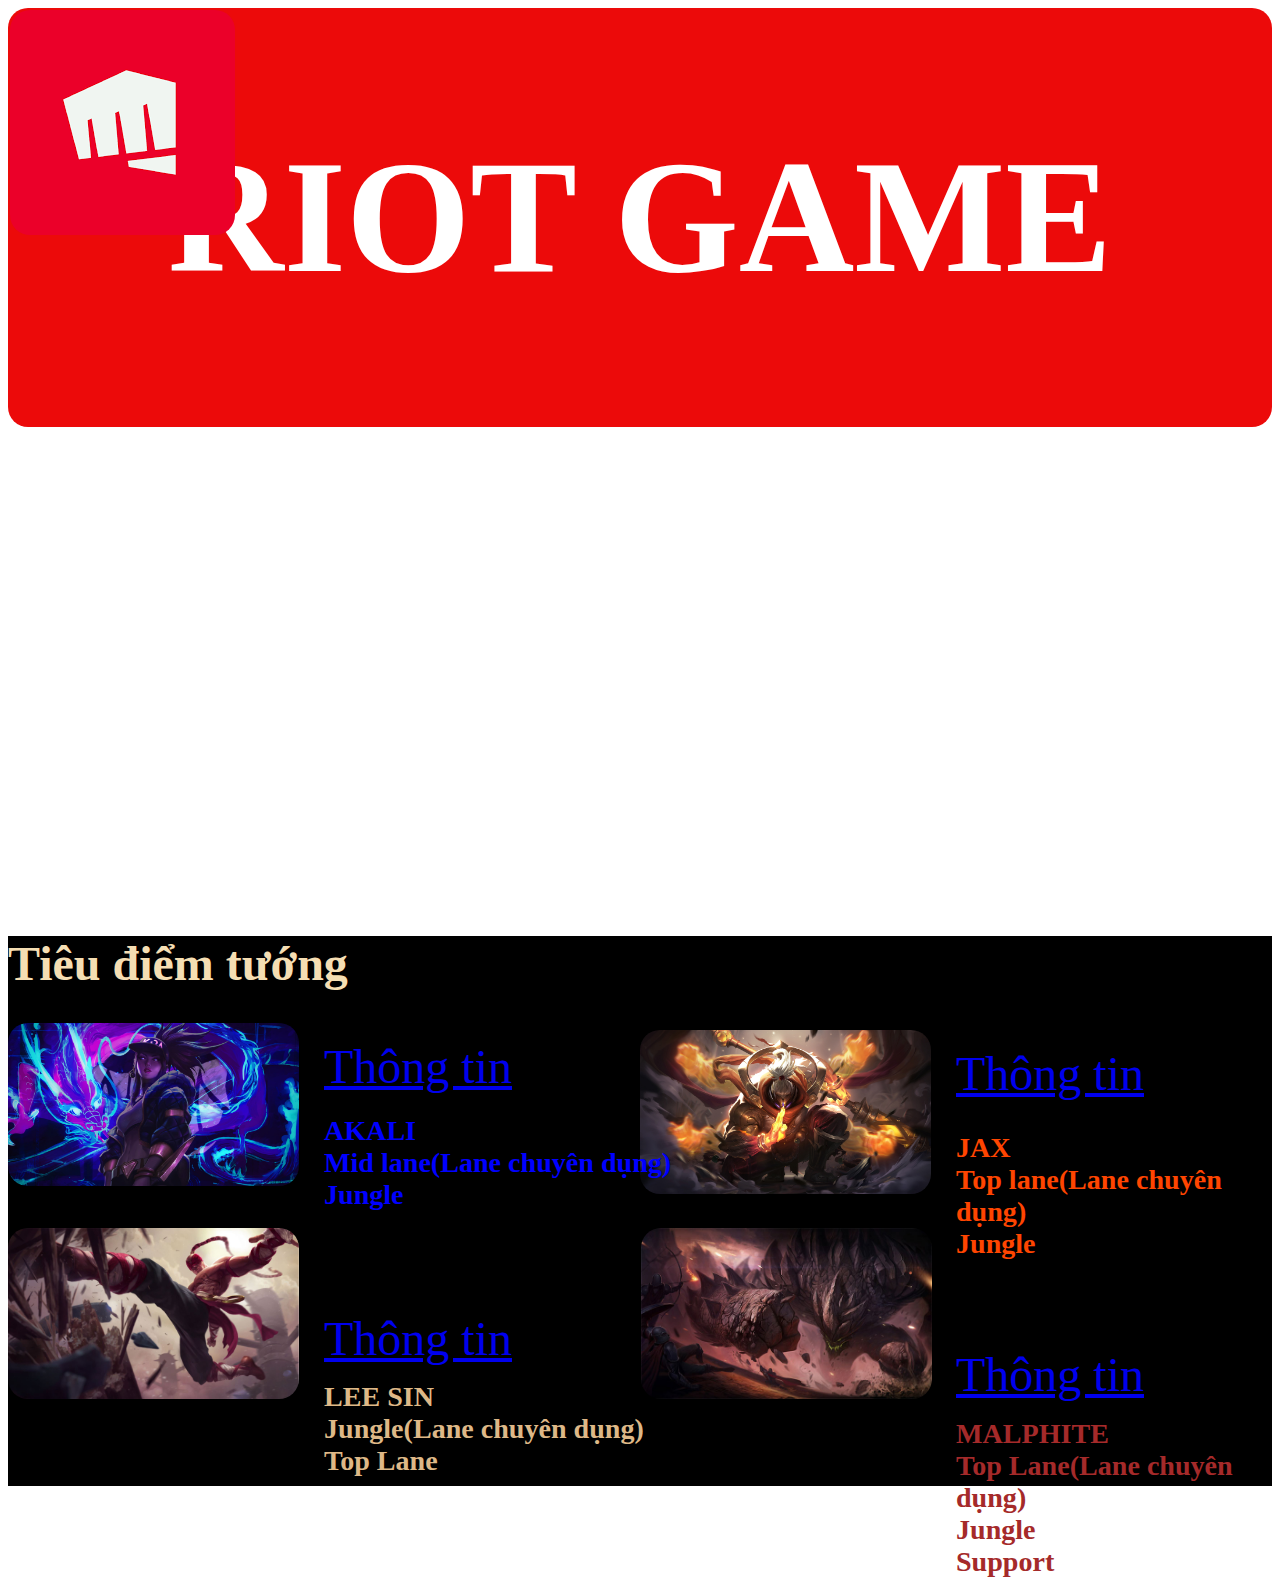
==== trangchu.html @ c3fb004c "Loadd" ====
<!DOCTYPE html>
<html lang="en">
<head>
    <meta charset="UTF-8">
    <meta name="viewport" content="width=device-width, initial-scale=1.0">
    <title>Trang chủ</title>
</head>
<body>
    <link rel="stylesheet" href="./tc.css">
    <div class="tieude">
        <img src="./image/images.png" alt="" class="logo">
        <H1>RIOT GAME</H1>
</div>
    <div class="video">
    <iframe width="100%" height="500px" src="https://www.youtube.com/embed/31_a9vGLHxs?autoplay=1&mute=1&loop=1&playlist=31_a9vGLHxs"
     frameborder="0" allow="autoplay; encrypted-media" allowfullscreen></iframe>
    </div>
    <div class="bgr">
        <h1 class="tieudiem">Tiêu điểm tướng</h1>
        <img src="./image/1-10.jpg" alt="" class="tuong">
        <div class="akali"><a href="https://www.leagueoflegends.com/vi-vn/champions/akali/">Thông tin</a></div>
        <img src="./image/11.jpg" alt="" class="tuong1">
        <div class="jax"><a href="https://www.leagueoflegends.com/vi-vn/champions/jax/">Thông tin</a></div>
        <img src="./image/1-Lee-Sin-lien-minh-huyen-thoai-tuong-nao-manh-nhat.jpg" alt="" class="tuong2">
        <img src="./image/LOL-TuongNewbie-1.jpg" alt="" class="tuong3">
        <div class="akali1">
        <h3>AKALI<br>
            Mid lane(Lane chuyên dụng)<br>
            Jungle</h3>
    </div>
    <div class="jax1">
        <h3>JAX<br>
            Top lane(Lane chuyên dụng)<br>
            Jungle</h3>
    </div>
    <div class="leesin"><a href="https://www.leagueoflegends.com/vi-vn/champions/leesin/">Thông tin</a></div>
    <div class="leesin1">
        <h3>LEE SIN<br>
            Jungle(Lane chuyên dụng)<br>
            Top Lane</h3>
    </div>
    <div class="malphite"><a href="https://www.leagueoflegends.com/vi-vn/champions/malphite/">Thông tin</a></div>
    <div class="malphite1">
        <h3>MALPHITE<br>
            Top Lane(Lane chuyên dụng)<br>
            Jungle<br>
            Support
        </h3>
    </div>
    </div>
</body>
</html>
---- tc.css ----
.video{
    display: flex;
    position: relative;
    margin-top: 0.1%;
}
.logo{
    position: absolute;
    margin: 0;
    padding: 0;
    top: 10px;
    left: 10px;
    border-radius: 20px;
}
.tieude{
    text-align: center;
    font-size: 5rem;
    background-color:rgb(236, 10, 10);
    padding: 10px;
    border-radius: 20px;
    color: white;
}
.tieudiem{
    font-size: 3rem;
    color: wheat;
}
.bgr{
    background-color: black;
    margin-top: -2%;
    height: 550px;
}
.tuong{
    width: 23%;
    max-width: 23%;
    border-radius: 20px;
}
.tuong1{
    width: 23%;
    max-width: 23%;
    border-radius: 20px;
    margin-left: 50%;
    margin-top: -5%;
}
.tuong2{
    width: 23%;
    max-width: 23%;
    border-radius: 20px;
    margin-top: 10%;
}
.tuong3{
    width: 23%;
    max-width: 23%;
    border-radius: 20px;
    margin-left: 26.8%;
}
.akali{
    font-size: 3rem;
    margin-left: 25%;
    margin-top: -12%;
}
.akali1{
    font-size: 1.5rem;
    margin-left: 25%;
    color: blue;
    margin-top: -25%;
}
.jax{
    font-size: 3rem;
    margin-left: 75%;
    margin-top: -12%;
}
.jax1{
    font-size: 1.5rem;
    margin-left: 75%;
    color: orangered;
    margin-top: -8.5%;
}
.leesin{
    font-size: 3rem;
    margin-left: 25%;
    margin-top: 4%;
}
.leesin1{
    font-size: 1.5rem;
    margin-left: 25%;
    margin-top: -1%;
    color: burlywood;
}
.malphite{
    font-size: 3rem;
    margin-left: 75%;
    margin-top: -12.5%;
}
.malphite1{
    font-size: 1.5rem;
    margin-left: 75%;
    margin-top: -1%;
    color: brown;
}
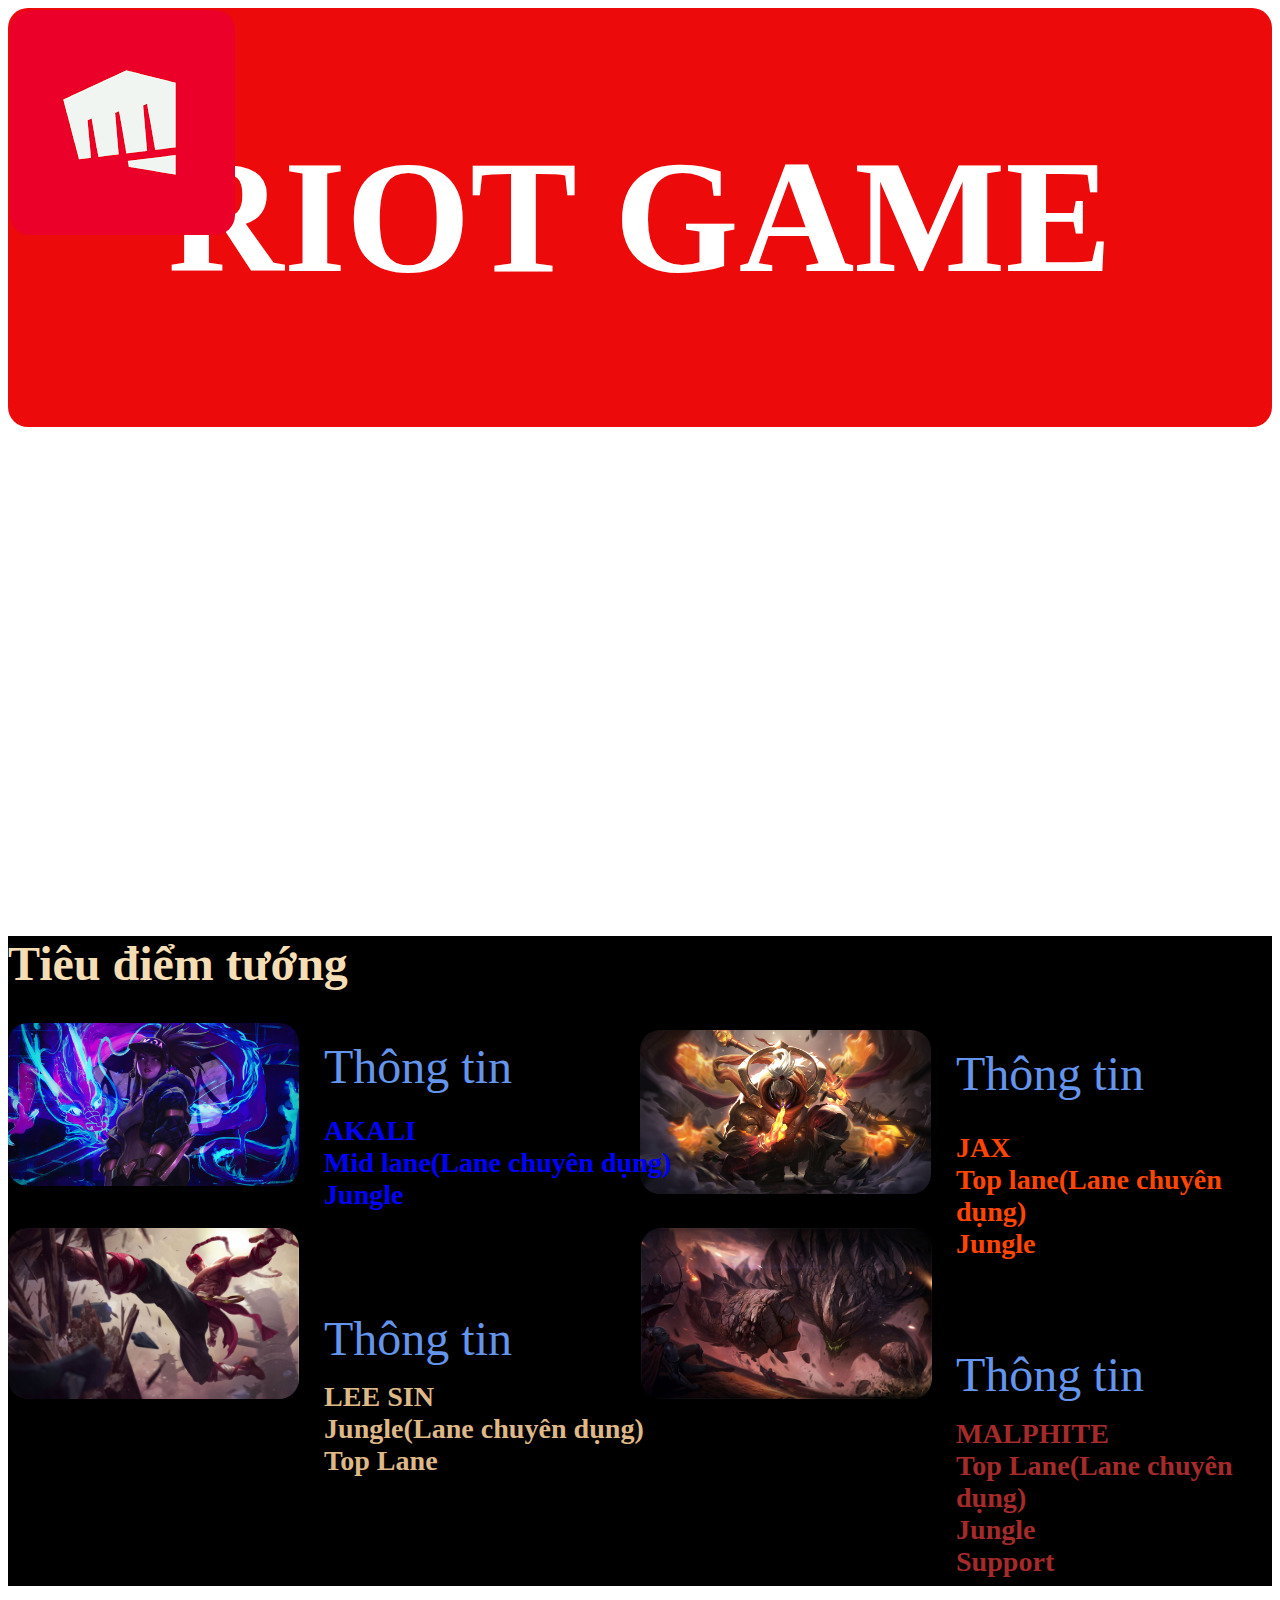
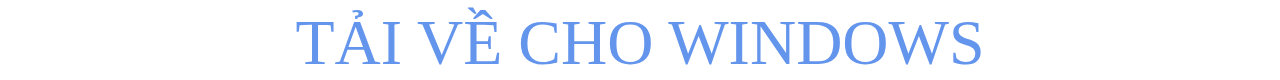
==== commit df5ccafa: "upload" ====
--- a/trangchu.html
+++ b/trangchu.html
@@ -18,9 +18,9 @@
     <div class="bgr">
         <h1 class="tieudiem">Tiêu điểm tướng</h1>
         <img src="./image/1-10.jpg" alt="" class="tuong">
-        <div class="akali"><a href="https://www.leagueoflegends.com/vi-vn/champions/akali/">Thông tin</a></div>
+        <div class="akali"><a href="https://www.leagueoflegends.com/vi-vn/champions/akali/" class="xoa">Thông tin</a></div>
         <img src="./image/11.jpg" alt="" class="tuong1">
-        <div class="jax"><a href="https://www.leagueoflegends.com/vi-vn/champions/jax/">Thông tin</a></div>
+        <div class="jax"><a href="https://www.leagueoflegends.com/vi-vn/champions/jax/" class="xoa">Thông tin</a></div>
         <img src="./image/1-Lee-Sin-lien-minh-huyen-thoai-tuong-nao-manh-nhat.jpg" alt="" class="tuong2">
         <img src="./image/LOL-TuongNewbie-1.jpg" alt="" class="tuong3">
         <div class="akali1">
@@ -33,13 +33,13 @@
             Top lane(Lane chuyên dụng)<br>
             Jungle</h3>
     </div>
-    <div class="leesin"><a href="https://www.leagueoflegends.com/vi-vn/champions/leesin/">Thông tin</a></div>
+    <div class="leesin"><a href="https://www.leagueoflegends.com/vi-vn/champions/leesin/" class="xoa">Thông tin</a></div>
     <div class="leesin1">
         <h3>LEE SIN<br>
             Jungle(Lane chuyên dụng)<br>
             Top Lane</h3>
     </div>
-    <div class="malphite"><a href="https://www.leagueoflegends.com/vi-vn/champions/malphite/">Thông tin</a></div>
+    <div class="malphite"><a href="https://www.leagueoflegends.com/vi-vn/champions/malphite/" class="xoa">Thông tin</a></div>
     <div class="malphite1">
         <h3>MALPHITE<br>
             Top Lane(Lane chuyên dụng)<br>
@@ -47,6 +47,7 @@
             Support
         </h3>
     </div>
+    <div class="dl"><a href="https://lienminh.vnggames.com/dang-ky/redownload/#/error" class="xoa">TẢI VỀ CHO WINDOWS</a></div>
     </div>
 </body>
 </html>--- a/tc.css
+++ b/tc.css
@@ -26,7 +26,7 @@
 .bgr{
     background-color: black;
     margin-top: -2%;
-    height: 550px;
+    height: 650px;
 }
 .tuong{
     width: 23%;
@@ -95,4 +95,15 @@
     margin-left: 75%;
     margin-top: -1%;
     color: brown;
+}
+.dl{
+    color: red;
+    font-size: 4rem;
+    text-align: center;
+}
+a{
+    color: cornflowerblue;
+}
+.xoa{
+    text-decoration: none;
 }